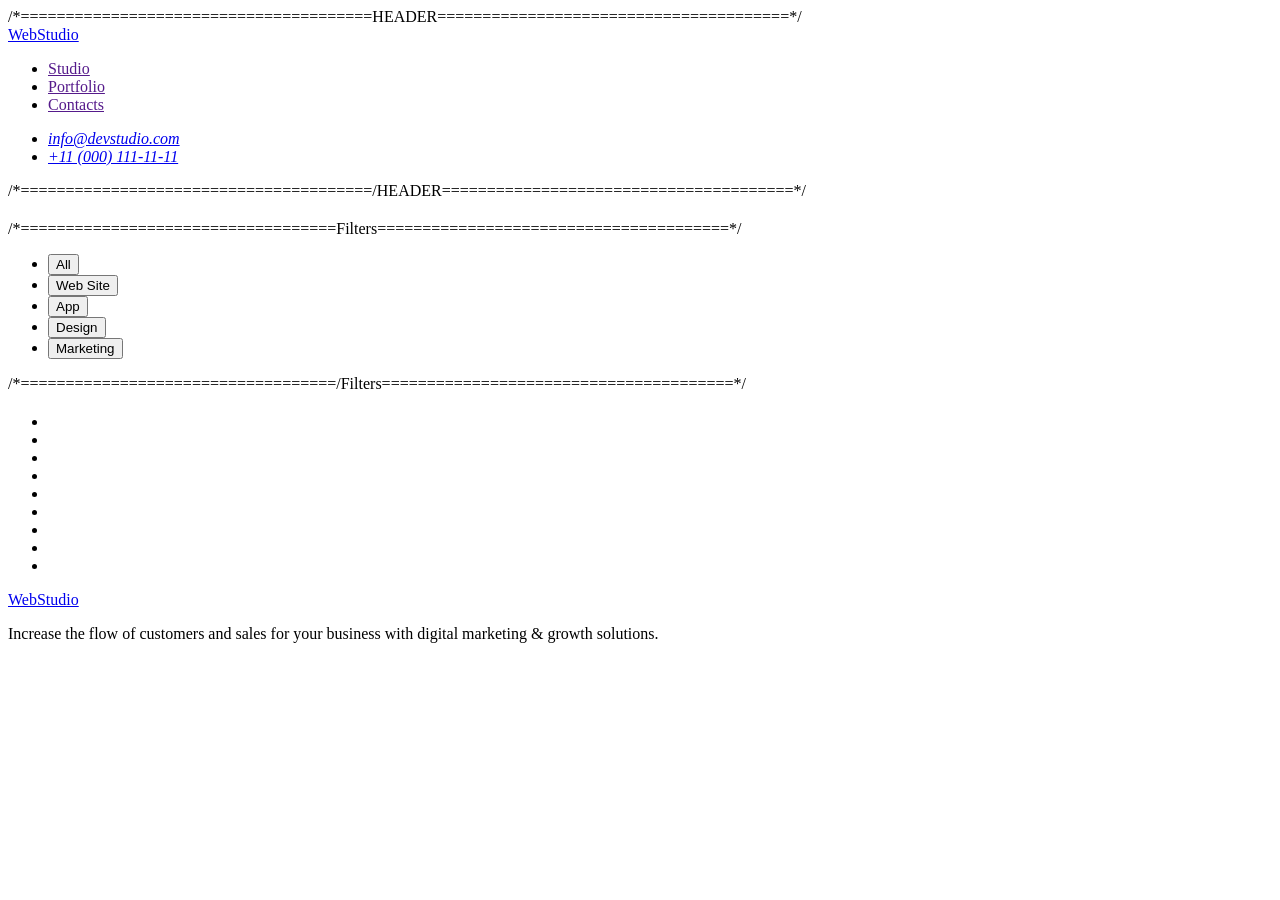
==== portfolio.html @ 23564db5 "23.03.23" ====
<!DOCTYPE html>
<html lang="en">
  <head>
    <meta charset="UTF-8" />
    <meta http-equiv="X-UA-Compatible" content="IE=edge" />
    <meta name="viewport" content="width=device-width, initial-scale=1.0" />
    <title>Portfolio</title>
    <link rel="stylesheet" href="./css/styles.css" />
  </head>
  <body>
    /*=======================================HEADER=======================================*/
    <header>
      <nav>
        <a href="./portfolio.html">WebStudio</a>
        <ul>
          <li>
            <a href="">Studio</a>
          </li>
          <li>
            <a href="">Portfolio</a>
          </li>
          <li>
            <a href="">Contacts</a>
          </li>
        </ul>
      </nav>
      <address>
        <ul>
          <li>
            <a href="mailto:info@devstudio.com">info@devstudio.com</a>
          </li>
          <li>
            <a href="tel:+110001111111">+11 (000) 111-11-11</a>
          </li>
        </ul>
      </address>
    </header>
    /*=======================================/HEADER=======================================*/
    <main>
      <section>
        <h2></h2>
        /*===================================Filters=======================================*/
        <ul>
          <li>
            <button type="button">All</button>
          </li>
          <li>
            <button type="button">Web Site</button>
          </li>
          <li>
            <button type="button">App</button>
          </li>
          <li>
            <button type="button">Design</button>
          </li>
          <li>
            <button type="button">Marketing</button>
          </li>
        </ul>
      </section>
        /*===================================/Filters=======================================*/
      <section>
        <h2></h2>
        <ul>
          <li><img src="" alt="" /></li>
          <li><img src="" alt="" /></li>
          <li><img src="" alt="" /></li>
          <li><img src="" alt="" /></li>
          <li><img src="" alt="" /></li>
          <li><img src="" alt="" /></li>
          <li><img src="" alt="" /></li>
          <li><img src="" alt="" /></li>
          <li><img src="" alt="" /></li>
        </ul>
      </section>
    </main>
    <footer>
      <a href="./portfolio.html">WebStudio</a>
      <p>
        Increase the flow of customers and sales for your business with digital
        marketing & growth solutions.
      </p>
    </footer>
  </body>
</html>
---- css/styles.css ----
body {
  background-color: ;
}
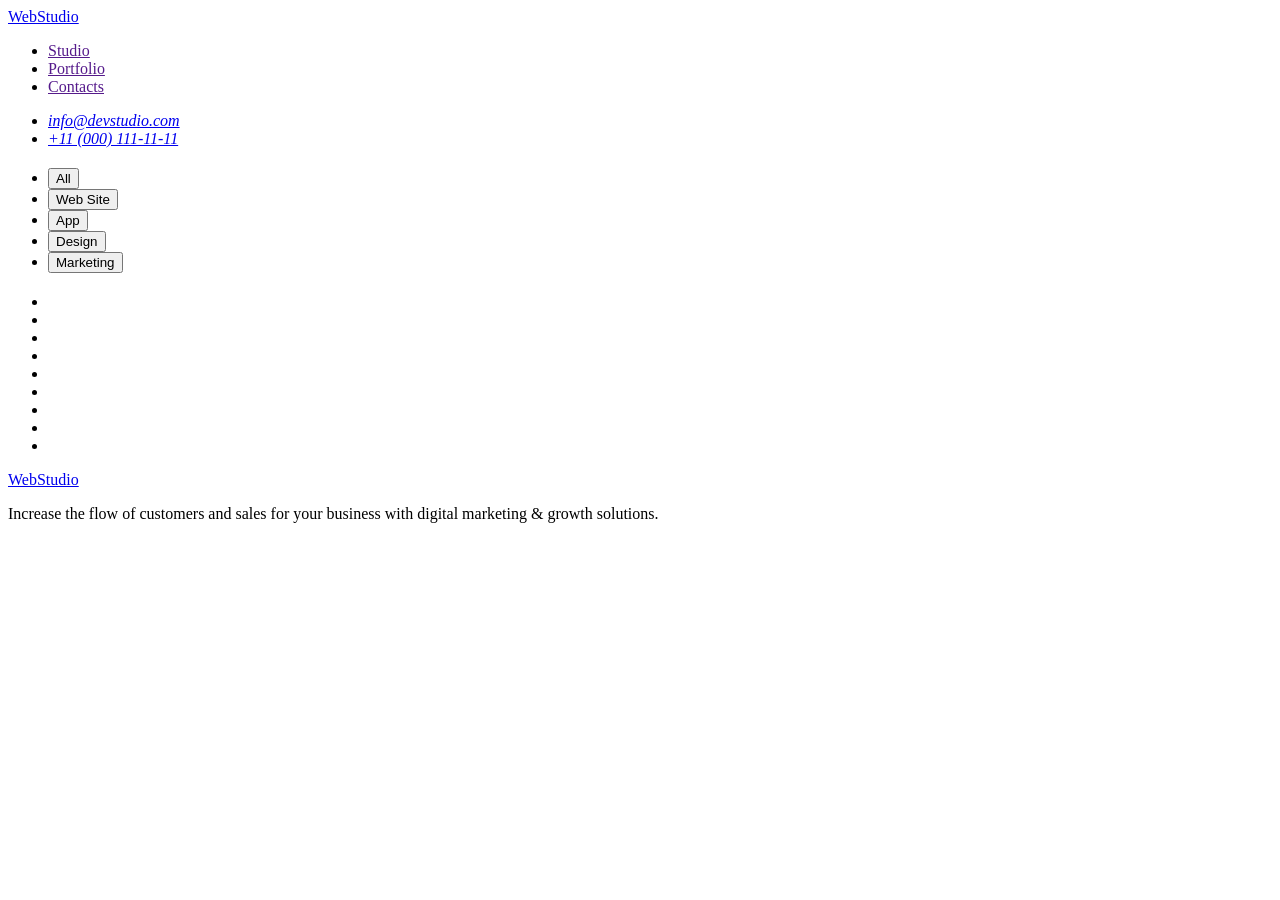
==== commit 72fecde3: "23.03.2023" ====
--- a/portfolio.html
+++ b/portfolio.html
@@ -8,7 +8,6 @@
     <link rel="stylesheet" href="./css/styles.css" />
   </head>
   <body>
-    /*=======================================HEADER=======================================*/
     <header>
       <nav>
         <a href="./portfolio.html">WebStudio</a>
@@ -35,11 +34,9 @@
         </ul>
       </address>
     </header>
-    /*=======================================/HEADER=======================================*/
     <main>
       <section>
         <h2></h2>
-        /*===================================Filters=======================================*/
         <ul>
           <li>
             <button type="button">All</button>
@@ -58,7 +55,6 @@
           </li>
         </ul>
       </section>
-        /*===================================/Filters=======================================*/
       <section>
         <h2></h2>
         <ul>
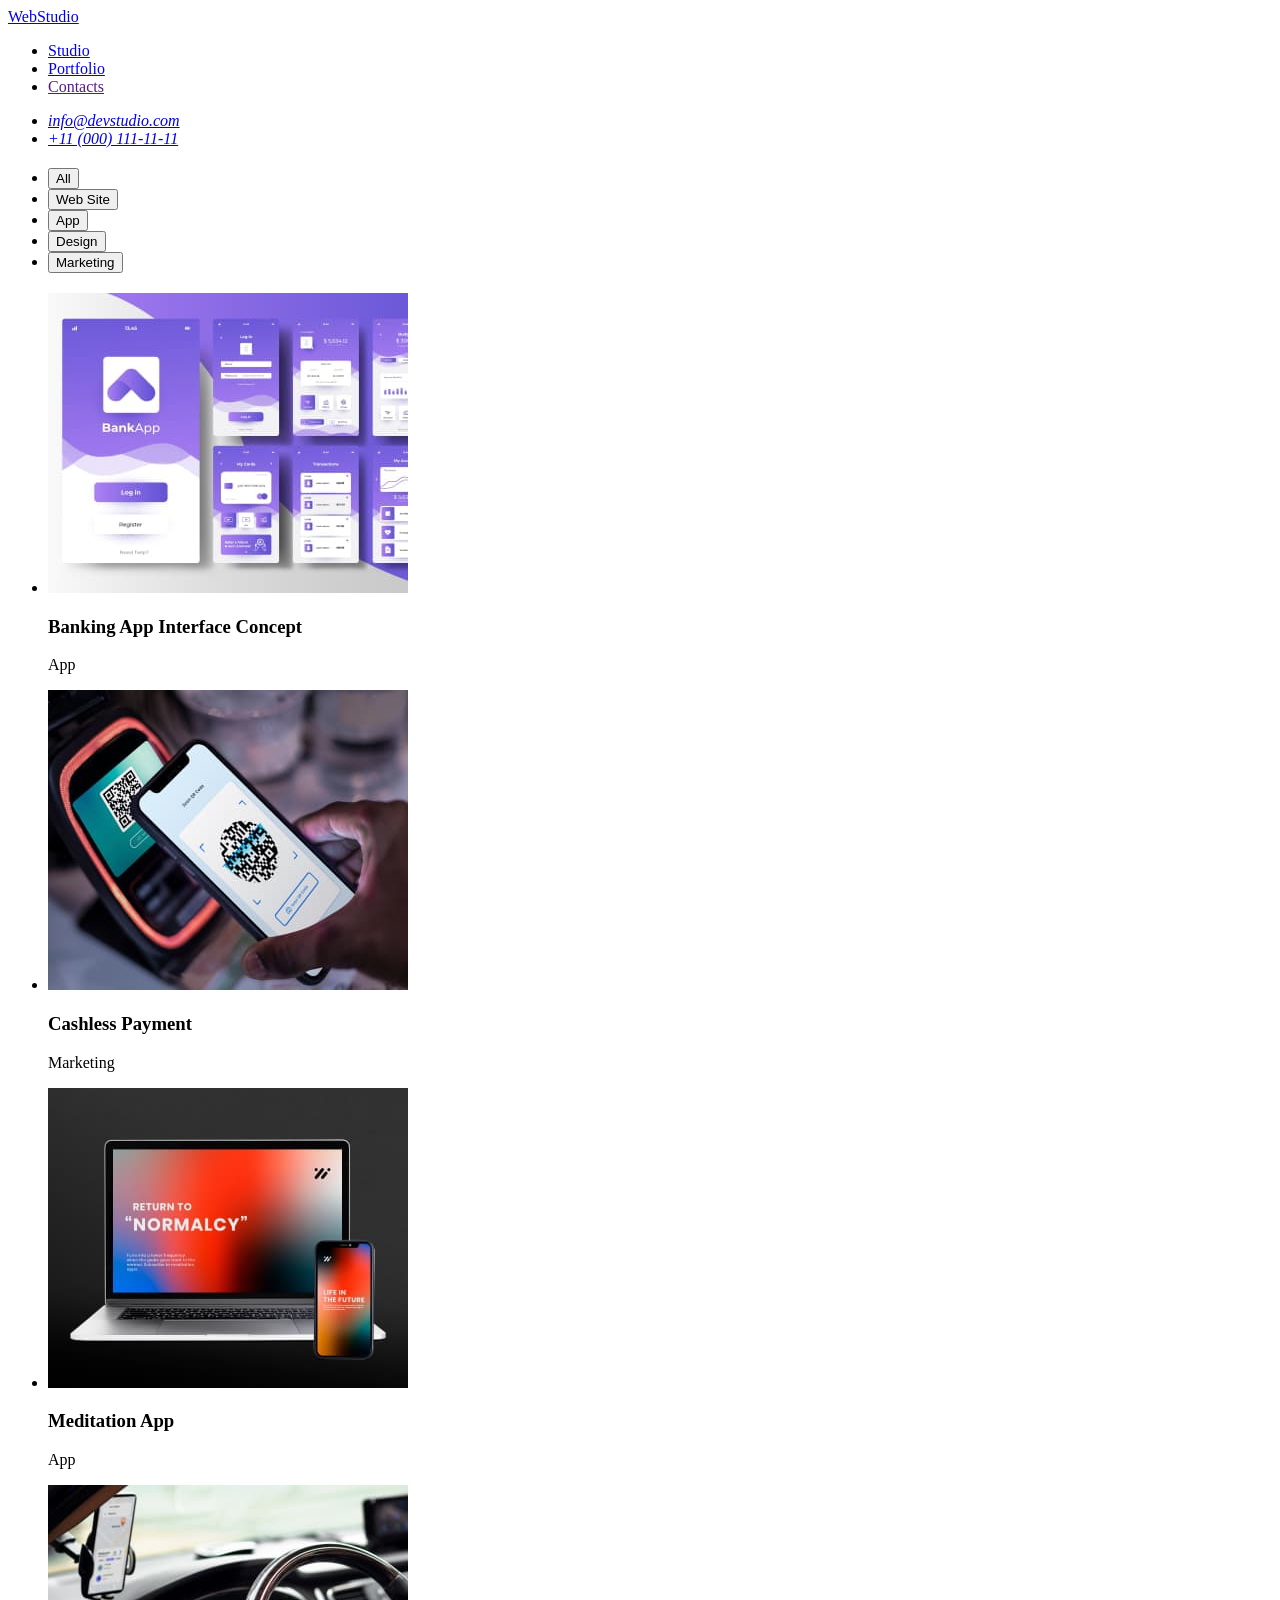
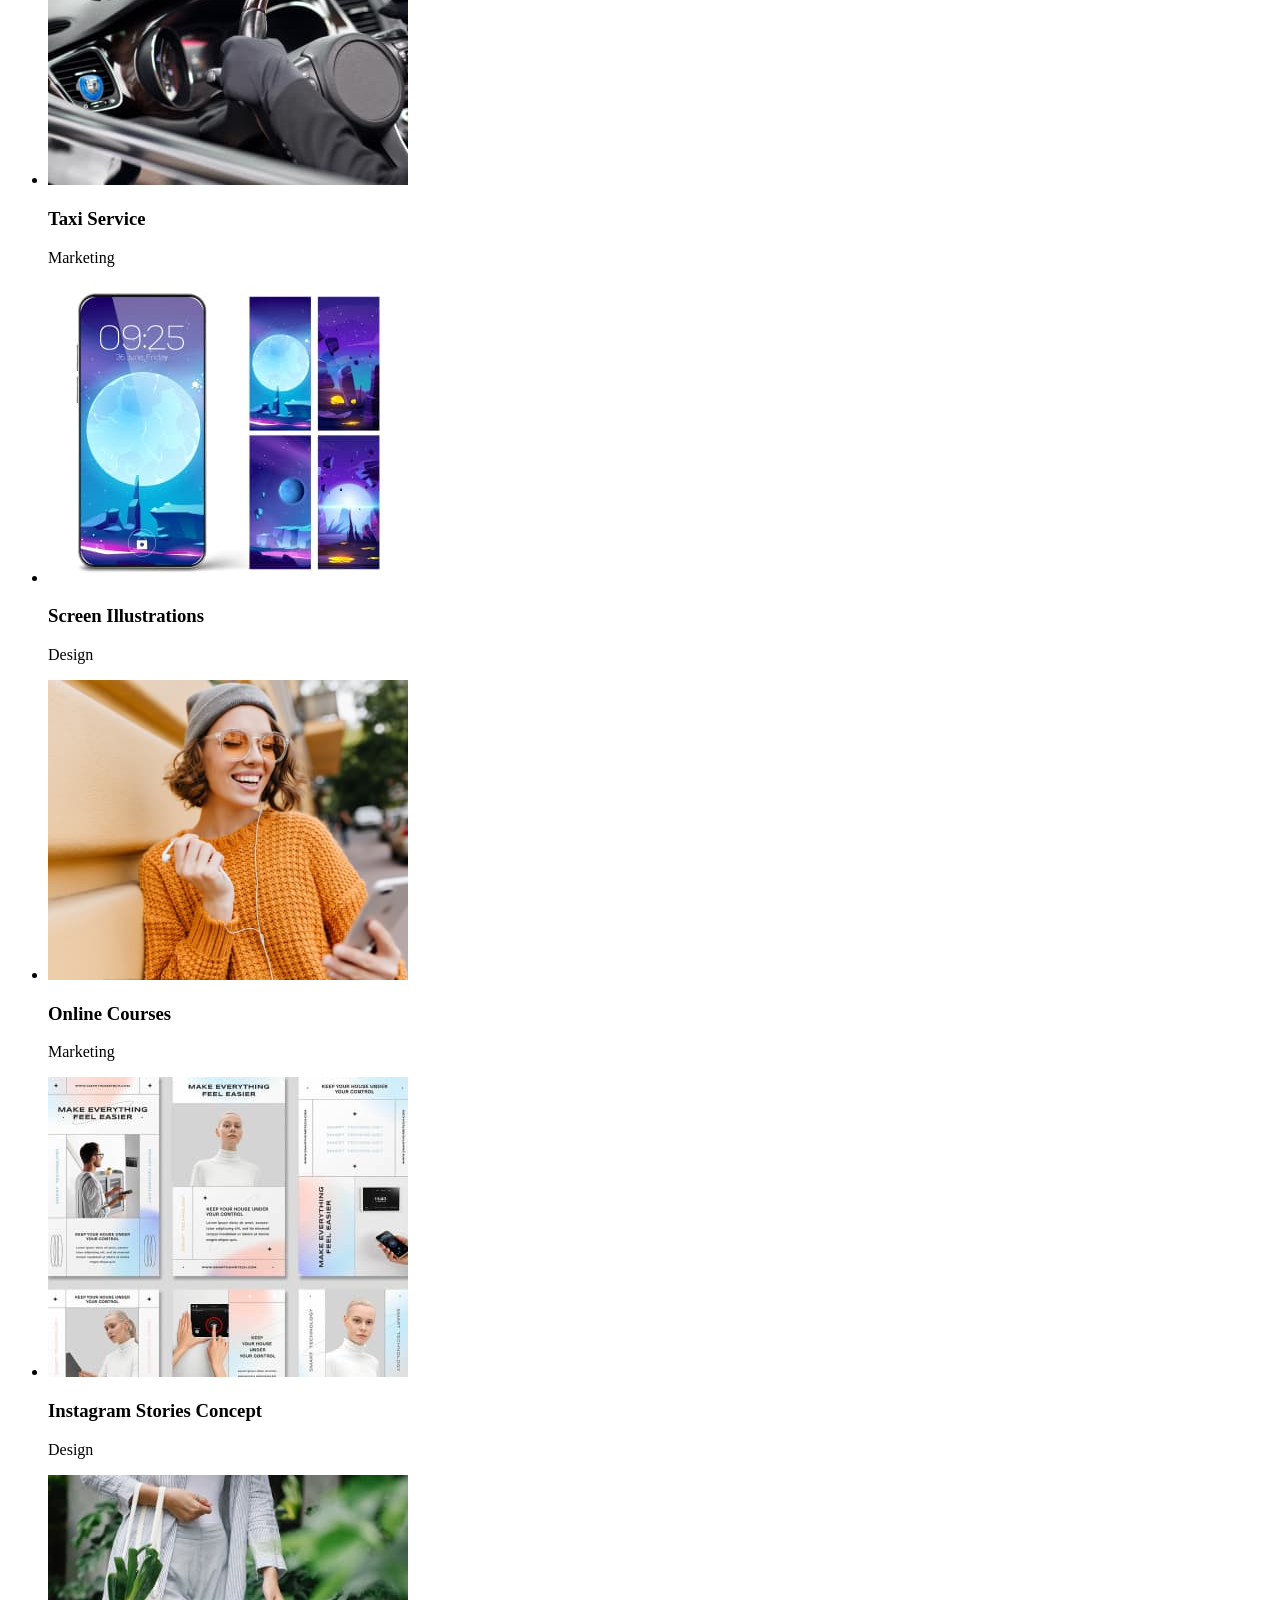
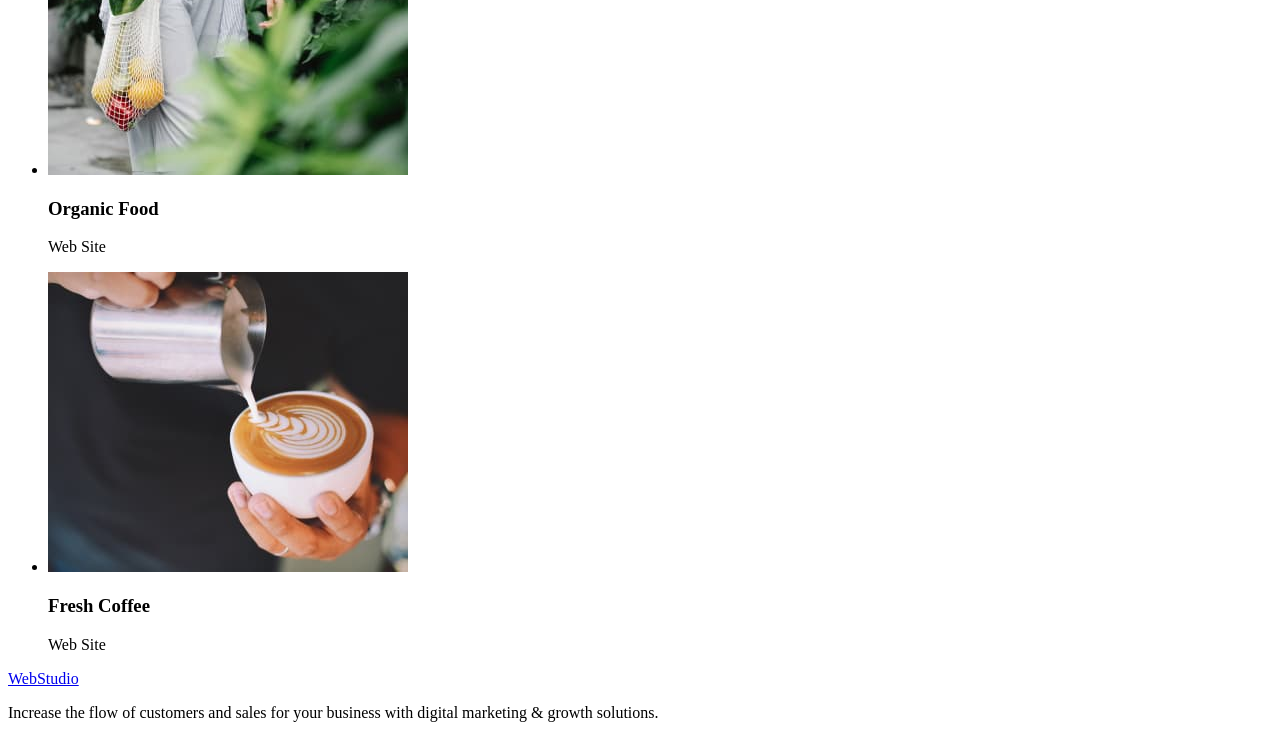
==== commit 3f09b196: "10,04,23" ====
--- a/portfolio.html
+++ b/portfolio.html
@@ -5,18 +5,19 @@
     <meta http-equiv="X-UA-Compatible" content="IE=edge" />
     <meta name="viewport" content="width=device-width, initial-scale=1.0" />
     <title>Portfolio</title>
+
     <link rel="stylesheet" href="./css/styles.css" />
   </head>
   <body>
     <header>
       <nav>
-        <a href="./portfolio.html">WebStudio</a>
+        <a href="./index.html">WebStudio</a>
         <ul>
           <li>
-            <a href="">Studio</a>
+            <a href="./index.html">Studio</a>
           </li>
           <li>
-            <a href="">Portfolio</a>
+            <a href="./portfolio.html">Portfolio</a>
           </li>
           <li>
             <a href="">Contacts</a>
@@ -58,20 +59,101 @@
       <section>
         <h2></h2>
         <ul>
-          <li><img src="" alt="" /></li>
-          <li><img src="" alt="" /></li>
-          <li><img src="" alt="" /></li>
-          <li><img src="" alt="" /></li>
-          <li><img src="" alt="" /></li>
-          <li><img src="" alt="" /></li>
-          <li><img src="" alt="" /></li>
-          <li><img src="" alt="" /></li>
-          <li><img src="" alt="" /></li>
+          <li>
+            <img
+              src="./images/Banking-App-Interface-Concept.jpg"
+              alt="Banking-App-Interface-Concept"
+              width="360"
+              height="300"
+            />
+            <h3>Banking App Interface Concept</h3>
+            <p>App</p>
+          </li>
+          <li>
+            <img
+              src="./images/Cashless-Payment.jpg"
+              alt="Cashless-Payment"
+              width="360"
+              height="300"
+            />
+            <h3>Cashless Payment</h3>
+            <p>Marketing</p>
+          </li>
+          <li>
+            <img
+              src="./images/Meditation-App.jpg"
+              alt="Meditation-App"
+              width="360"
+              height="300"
+            />
+            <h3>Meditation App</h3>
+            <p>App</p>
+          </li>
+          <li>
+            <img
+              src="./images/Taxi-Service.jpg"
+              alt="Taxi-Service"
+              width="360"
+              height="300"
+            />
+            <h3>Taxi Service</h3>
+            <p>Marketing</p>
+          </li>
+          <li>
+            <img
+              src="./images/Screen-Illustrations.jpg"
+              alt="Screen-Illustrations"
+              width="360"
+              height="300"
+            />
+            <h3>Screen Illustrations</h3>
+            <p>Design</p>
+          </li>
+          <li>
+            <img
+              src="./images/Online-Courses.jpg"
+              alt="Online-Courses"
+              width="360"
+              height="300"
+            />
+            <h3>Online Courses</h3>
+            <p>Marketing</p>
+          </li>
+          <li>
+            <img
+              src="./images/Instagram-Stories-Concept.jpg"
+              alt="Instagram-Stories-Concept"
+              width="360"
+              height="300"
+            />
+            <h3>Instagram Stories Concept</h3>
+            <p>Design</p>
+          </li>
+          <li>
+            <img
+              src="./images/Organic-Food.jpg"
+              alt="Organic-Food"
+              width="360"
+              height="300"
+            />
+            <h3>Organic Food</h3>
+            <p>Web Site</p>
+          </li>
+          <li>
+            <img
+              src="./images/Fresh-Coffee.jpg"
+              alt="Fresh-Coffee"
+              width="360"
+              height="300"
+            />
+            <h3>Fresh Coffee</h3>
+            <p>Web Site</p>
+          </li>
         </ul>
       </section>
     </main>
     <footer>
-      <a href="./portfolio.html">WebStudio</a>
+      <a href="./index.html">WebStudio</a>
       <p>
         Increase the flow of customers and sales for your business with digital
         marketing & growth solutions.
